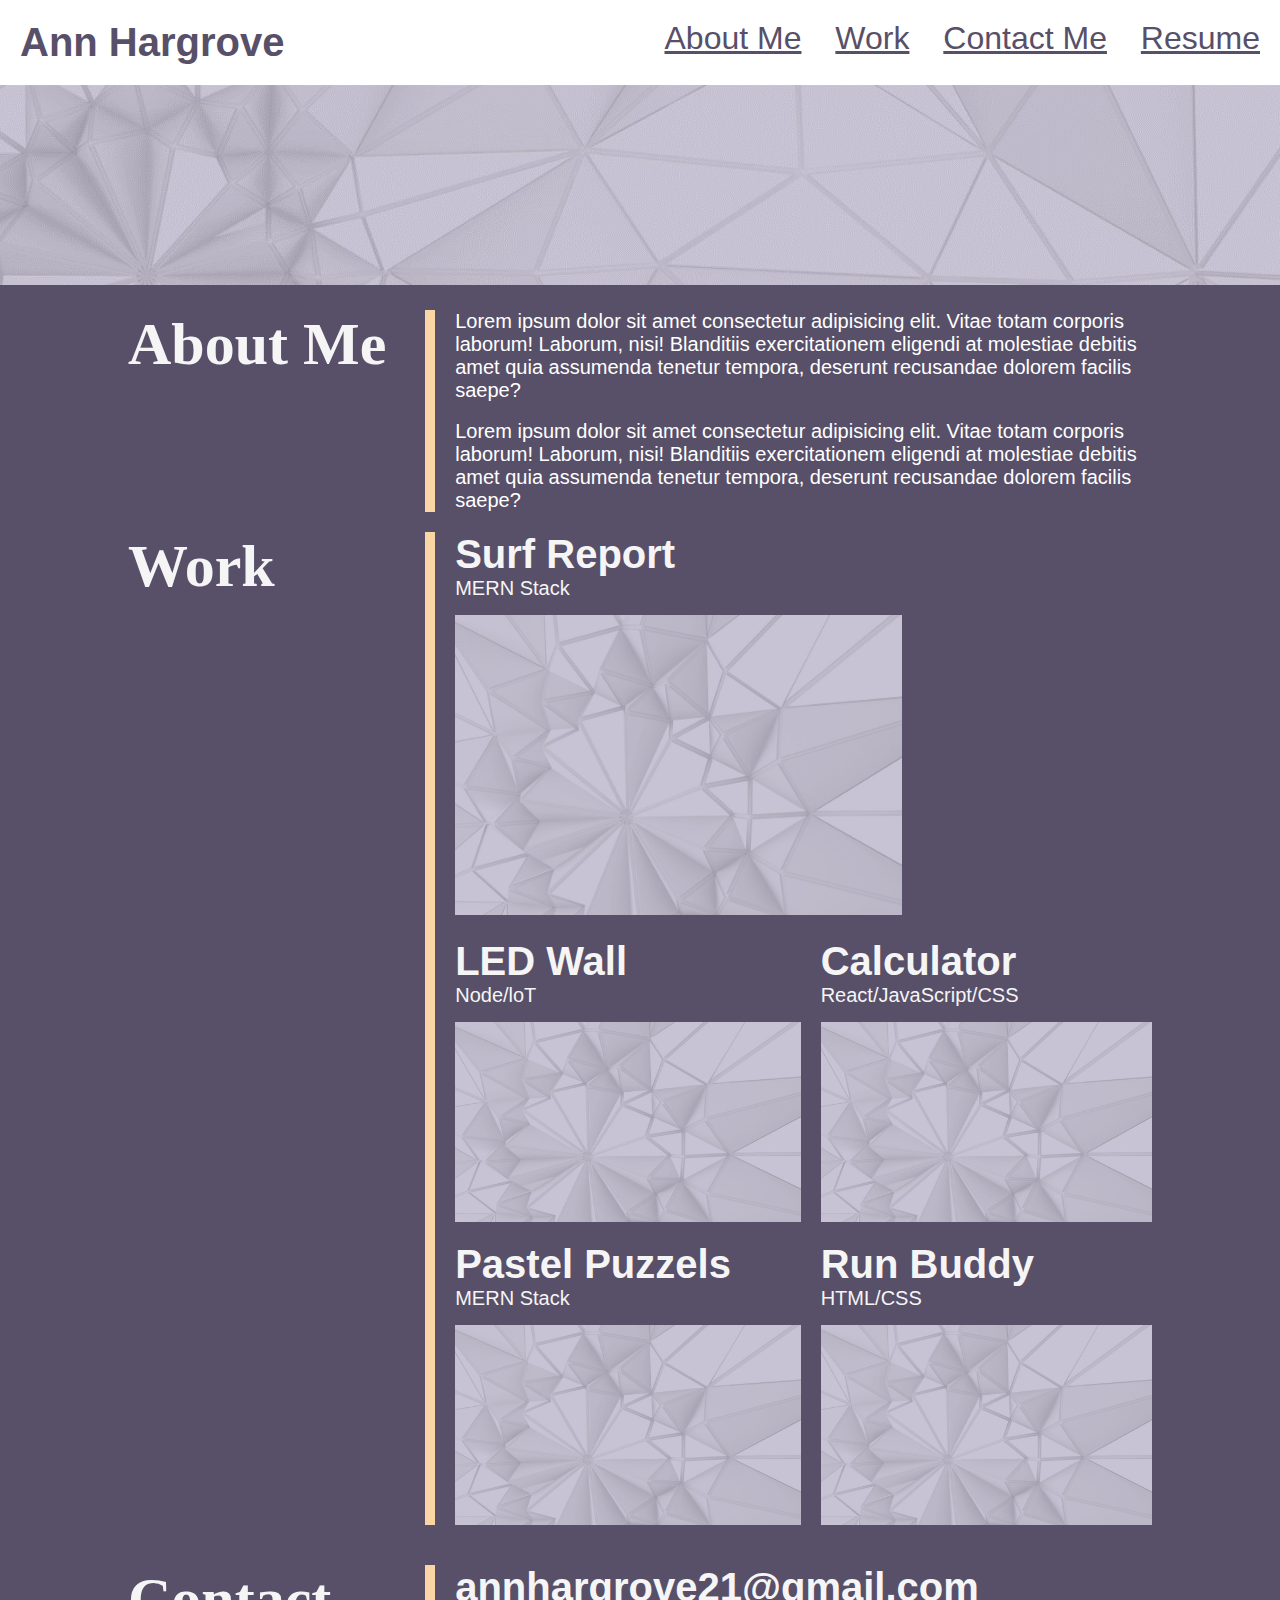
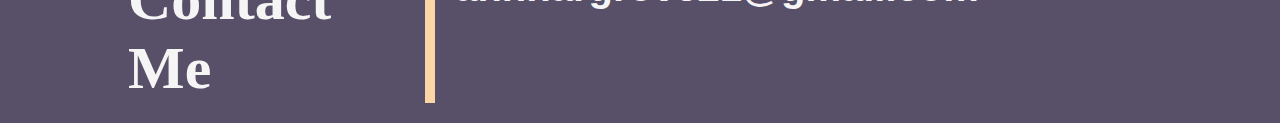
==== index.html @ cbc9ffa2 "updated padding on the boxes and added classes to the h1, h2, h3" ====
<!DOCTYPE html>
<html lang="en-us">
  <head>
    <title>Ann Hargrove Portfolio</title>
    <meta charset="UTF-8" />
    <meta name="viewport" content="width=device-width, initial-scale=1.0" />
    <link rel="stylesheet" href="assets/css/style.css" />
  </head>

  <body>
    <header class="header">
      <h1>Ann Hargrove</h1>
      <nav>
        <ul>
          <li>
            <a href="#about-me-container">About Me</a>
          </li>
          <li>
            <a href="#work-container">Work</a>
          </li>
          <li>
            <a href="#contact-me-container">Contact Me</a>
          </li>
          <li>
            <a href="resume.html">Resume</a>
          </li>
        </ul>
      </nav>
    </header>
    <div class="hero"></div>
    <main class="content">
      <div id="about-me-container">
        <div class="about-me-left left">
          <h2 class="headings">About Me</h2>
        </div>
        <div class="about-me-right">
          <p>
            Lorem ipsum dolor sit amet consectetur adipisicing elit. Vitae totam
            corporis laborum! Laborum, nisi! Blanditiis exercitationem eligendi
            at molestiae debitis amet quia assumenda tenetur tempora, deserunt
            recusandae dolorem facilis saepe?
          </p>
          <br />
          <p>
            Lorem ipsum dolor sit amet consectetur adipisicing elit. Vitae totam
            corporis laborum! Laborum, nisi! Blanditiis exercitationem eligendi
            at molestiae debitis amet quia assumenda tenetur tempora, deserunt
            recusandae dolorem facilis saepe?
          </p>
        </div>
      </div>
      <div id="work-container">
        <div class="work-left left">
          <h2 class="headings">Work</h2>
        </div>
        <div class="work-right">
          <div class="first-row">
            <div class="first-row-text">
              <h3 class="subtitles">Surf Report</h3>
              <p class="description">MERN Stack</p>
            </div>
            <a href="https://google.com/">
              <img
                src="./assets/images/surfreport.jpg"
                alt="placeholder"
                height="300px"
            /></a>
          </div>
          
          <div class="second-row">
            <div class="second-row-column1">
              <h3 class="subtitles">LED Wall</h3>
              <p class="description">Node/loT</p>
         
              <img
                src="./assets/images/surfreport.jpg"
                alt="placeholder"
                height="200px"
            /></a>
            </div>

            <div class="second-row-column2">
              <h3 class="subtitles">Calculator</h3>
              <p class="description">React/JavaScript/CSS</p>
              <img
              src="./assets/images/surfreport.jpg"
              alt="placeholder"
              height="200px"
          /></a>
            </div>
          </div>
          <div class="third-row">
            <div class="third-row-column1">
              <h3 class="subtitles">Pastel Puzzels</h3>
              <p class="description">MERN Stack</p>
              <img
              src="./assets/images/surfreport.jpg"
              alt="placeholder"
              height="200px"
          /></a>
        </div>
            <div class="third-row-column2">
            <h3 class="subtitles">Run Buddy</h3>
            <p class="description">HTML/CSS</p>
            <img
            src="./assets/images/surfreport.jpg"
            alt="placeholder"
            height="200px"
        /></a>
      </div>
      </div>
      </div>
      </div>
      <div id="contact-me-container">
        <div class="contact-me-left left">
          <h2 class="headings">Contact Me</h2>
        </div>
        <div class="contact-me-right">
          <p>
            <h2 class="subtitles">annhargrove21@gmail.com</h2>
          </p>
      </div>
  </body>
</html>
---- assets/css/style.css ----
/* Universal Selector */
* {
  box-sizing: border-box;
  padding: 0;
  margin: 0;
}
/* element Selectors */
body {
  background-color: #584f69;
}
/* class Selectors */
.header {
  padding: 20px;
  font-family: "Trebuchet MS", "Lucida Sans Unicode", "Lucida Grande",
    "Lucida Sans", Arial, sans-serif;
  background-color: white;
  color: #584f69;
}

.header h1 {
  display: inline-block;
  font-size: 40px;
  text-align: right;
}

.header nav {
  /* padding-top: 15px; */
  /* margin-right: 20px; */
  float: right;
  font-family: "Gill Sans", "Gill Sans MT", Calibri, "Trebuchet MS", sans-serif;
  font-size: 32px;
}
/* Navigation */
.header nav ul {
  list-style-type: none;
}

.header nav ul li {
  display: inline-block;
  margin-left: 25px;
  text-decoration: none;
}

a {
  color: #584f69;
}

p {
    font-family: "Trebuchet MS", "Lucida Sans Unicode", "Lucida Grande",
    "Lucida Sans", Arial, sans-serif;
  font-size: 24px;
  color: #ffffff;
}

.hero {
  height: 200px;
  width: 100%;
  margin-bottom: 25px;
  background-image: url("../images/headerimage.png");
  background-size: cover;
  background-position: center;
}
.content {
  width: 80%;
  /* marging: top right bottom left 
    margin: top-bottom left-right;
    */
  margin: 0 auto;
}
.left {
  border-right: 10px #fad6a5 solid;
  width: 30%;
  color: #584f69;
}
.headings {
  font-size: 60px;
  color: whitesmoke;
}

.subtitles {
  font-size: 40px;
  font-family: "Trebuchet MS", "Lucida Sans Unicode", "Lucida Grande",
    "Lucida Sans", Arial, sans-serif;
  color: whitesmoke;
}
.description {
  font-size: 20px;
  font-family: "Gill Sans", "Gill Sans MT", Calibri, "Trebuchet MS", sans-serif;
  color: whitesmoke;
  padding-bottom: 15px;
}
/*About Me section*/
#about-me {
  font-family: "Trebuchet MS", "Lucida Sans Unicode", "Lucida Grande",
    "Lucida Sans", Arial, sans-serif;
  font-size: 32px;
  color: #ffffff;
}
#about-me-container {
  display: flex;
  padding-bottom: 20px;
}

.about-me-right p {
  font-size: 20px;
}

.about-me-right {
  padding-left: 20px;
  width: 70%;
}
/* Work Section */
#work-container {
  display: flex;
  padding-bottom: 40px;
}
.work-right {
  display: flex;
  flex-direction: column;
  padding-left: 20px;
  width: 70%;
  color: #ffffff;
}

.second-row {
  display: flex;
}
.second-row-column1 {
  display: flex;
  flex-direction: column;
  padding-top: 20px;
  /* padding-left: 20px; */
  width: 70%;
}

.second-row-column2 {
  display: flex;
  flex-direction: column;
  padding-top: 20px;
  padding-left: 20px;
  width: 70%;
}
.third-row {
  display: flex;
}
.third-row-column1 {
  display: flex;
  flex-direction: column;
  padding-top: 20px;
  /* padding-left: 20px; */
  width: 70%;
}
.third-row-column2 {
  display: flex;
  flex-direction: column;
  padding-top: 20px;
  padding-left: 20px;
  width: 70%;
}

/* contact Me*/
#contact-me {
  font-family: "Trebuchet MS", "Lucida Sans Unicode", "Lucida Grande",
    "Lucida Sans", Arial, sans-serif;
  font-size: 32px;
  color: #ffffff;
}
#contact-me-container {
  display: flex;
  padding-bottom: 20px;
}
.contact-me-right {
  font-size: 20px;
  padding-left: 20px;
  width: 70%;
  /* margin-left: 10px; */
}

/* Tablets - header changes color */
@media screen and (max-width: 992px) {
  nav {
    background: #772014;
    /* flex-direction: column; */
  }
}

/* Large smartphones - navbar changes color */
@media screen and (max-width: 768px) {
  header {
    height: 115px;
  }
  
}

/* Small smartphones - image placeholders change color */
@media screen and (max-width: 576px) {
  header {
    height: 115px;
  }
}
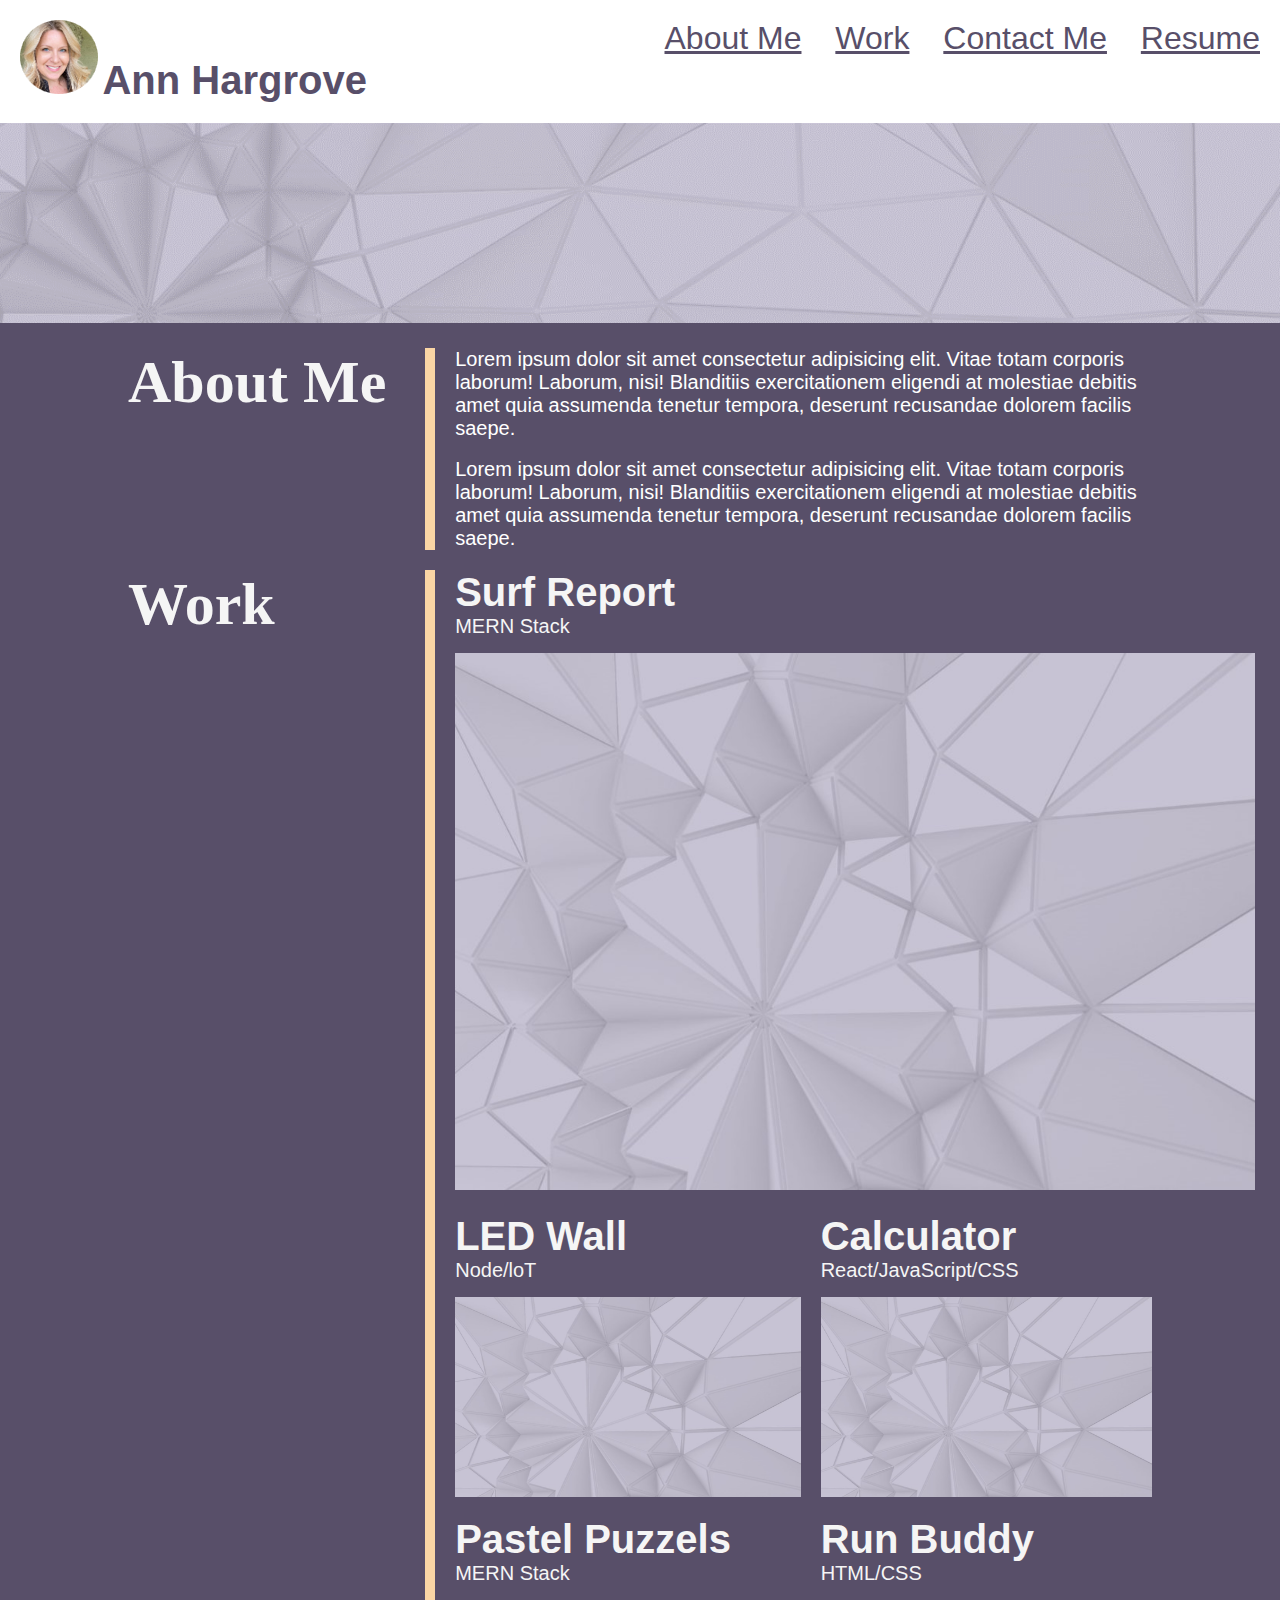
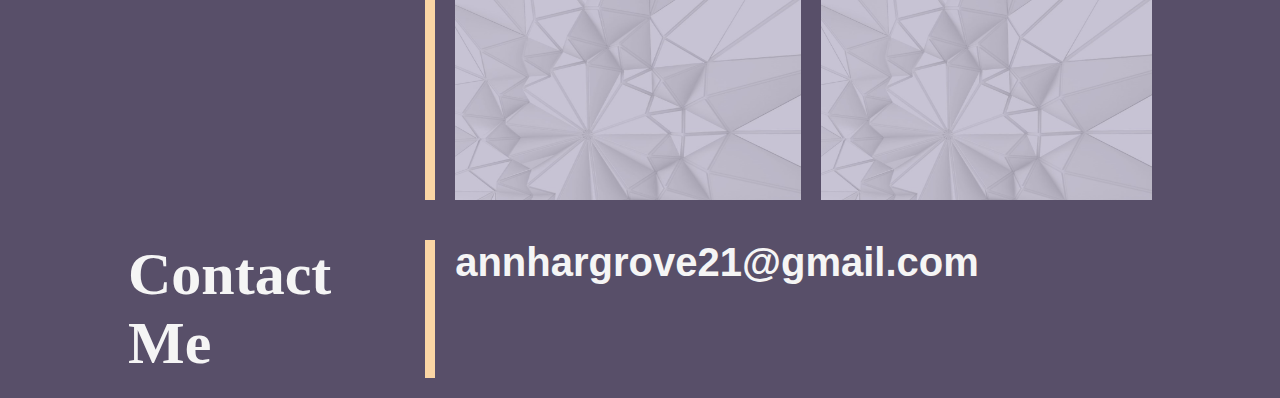
==== commit fbb89b76: "added developer image" ====
--- a/index.html
+++ b/index.html
@@ -9,6 +9,7 @@
 
   <body>
     <header class="header">
+      <img src="assets/images/annsmall.png" alt="Ann Portfolio">
       <h1>Ann Hargrove</h1>
       <nav>
         <ul>
@@ -38,14 +39,14 @@
             Lorem ipsum dolor sit amet consectetur adipisicing elit. Vitae totam
             corporis laborum! Laborum, nisi! Blanditiis exercitationem eligendi
             at molestiae debitis amet quia assumenda tenetur tempora, deserunt
-            recusandae dolorem facilis saepe?
+            recusandae dolorem facilis saepe.
           </p>
           <br />
           <p>
             Lorem ipsum dolor sit amet consectetur adipisicing elit. Vitae totam
             corporis laborum! Laborum, nisi! Blanditiis exercitationem eligendi
             at molestiae debitis amet quia assumenda tenetur tempora, deserunt
-            recusandae dolorem facilis saepe?
+            recusandae dolorem facilis saepe.
           </p>
         </div>
       </div>
@@ -63,7 +64,7 @@
               <img
                 src="./assets/images/surfreport.jpg"
                 alt="placeholder"
-                height="300px"
+                width="800px"
             /></a>
           </div>
           
--- a/assets/css/style.css
+++ b/assets/css/style.css
@@ -62,9 +62,6 @@
 }
 .content {
   width: 80%;
-  /* marging: top right bottom left 
-    margin: top-bottom left-right;
-    */
   margin: 0 auto;
 }
 .left {
@@ -73,7 +70,7 @@
   color: #584f69;
 }
 .headings {
-  font-size: 60px;
+    font-size: 60px;
   color: whitesmoke;
 }
 
@@ -93,7 +90,7 @@
 #about-me {
   font-family: "Trebuchet MS", "Lucida Sans Unicode", "Lucida Grande",
     "Lucida Sans", Arial, sans-serif;
-  font-size: 32px;
+  /* font-size: 32px; */
   color: #ffffff;
 }
 #about-me-container {
@@ -179,8 +176,8 @@
 /* Tablets - header changes color */
 @media screen and (max-width: 992px) {
   nav {
-    background: #772014;
-    /* flex-direction: column; */
+    /* background: #772014; */
+    /* flex-direction:wrap; */
   }
 }
 
@@ -196,5 +193,5 @@
 @media screen and (max-width: 576px) {
   header {
     height: 115px;
+      }
   }
-}
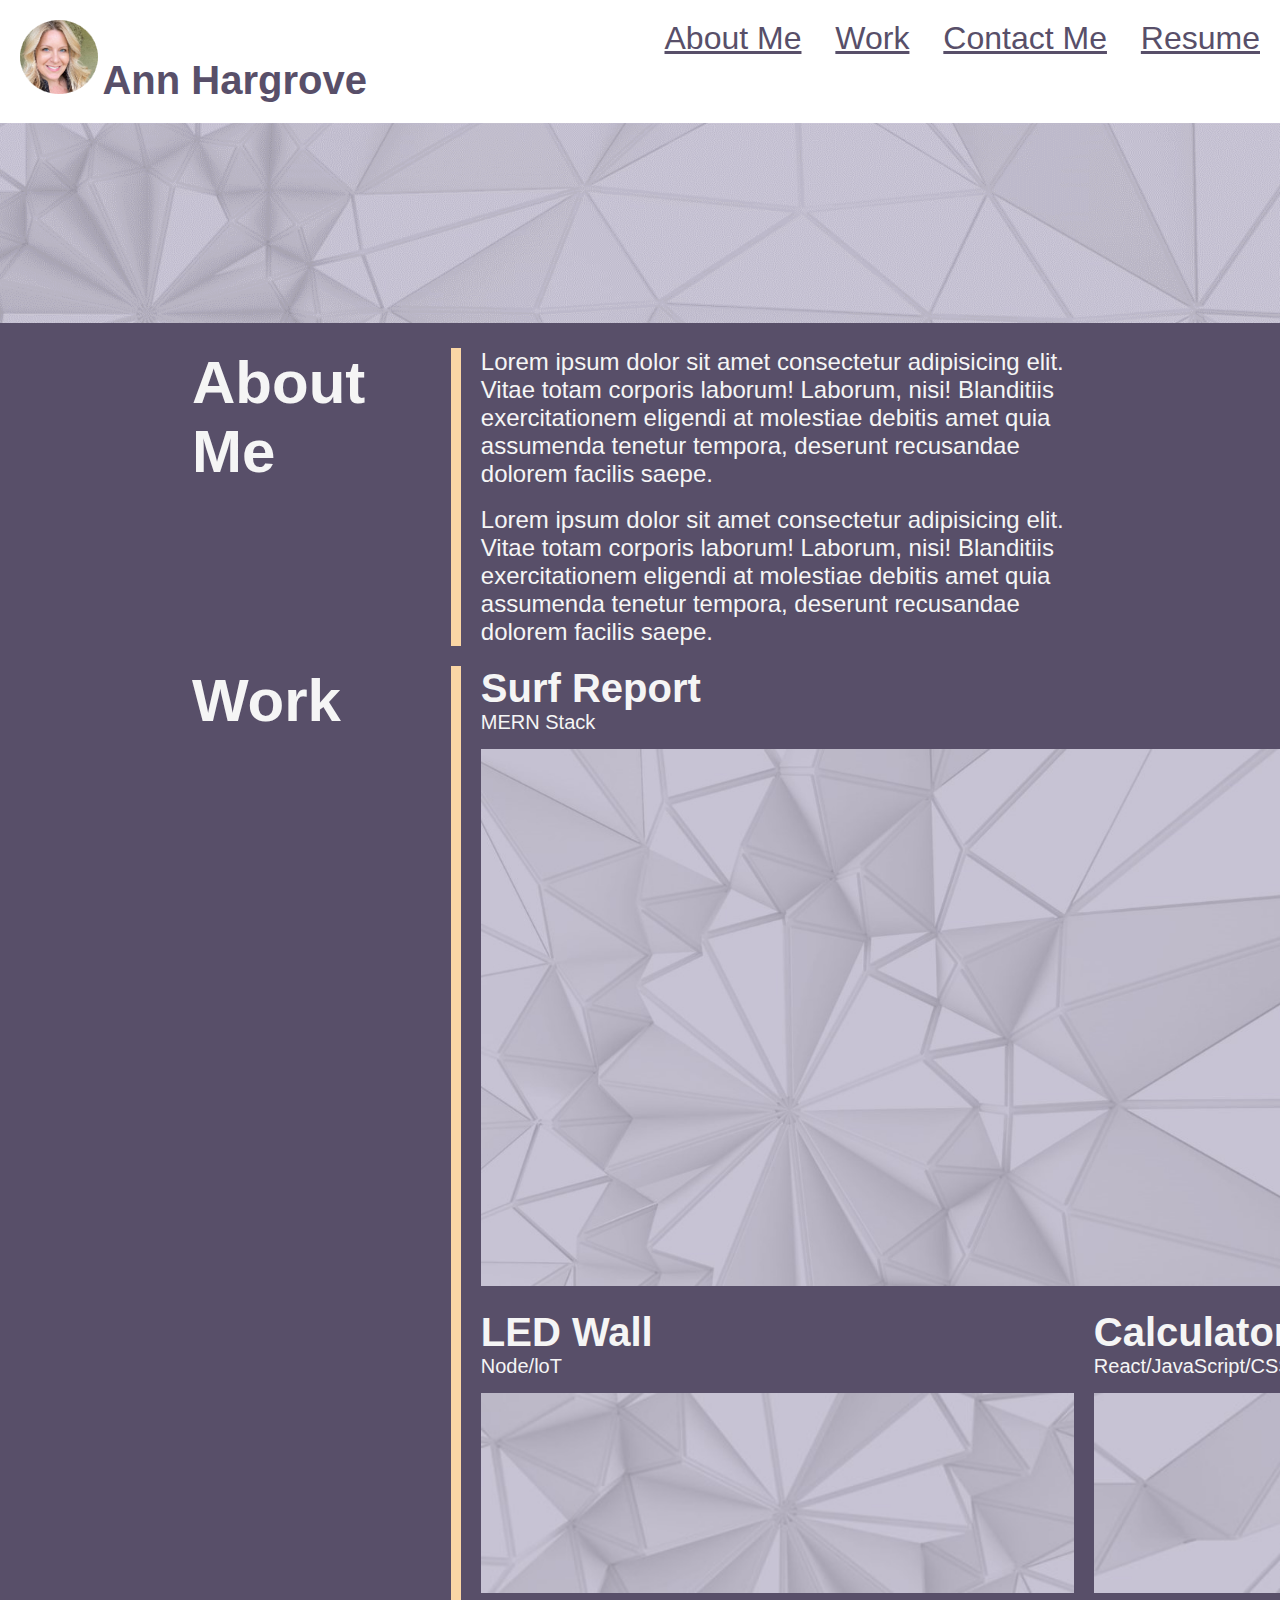
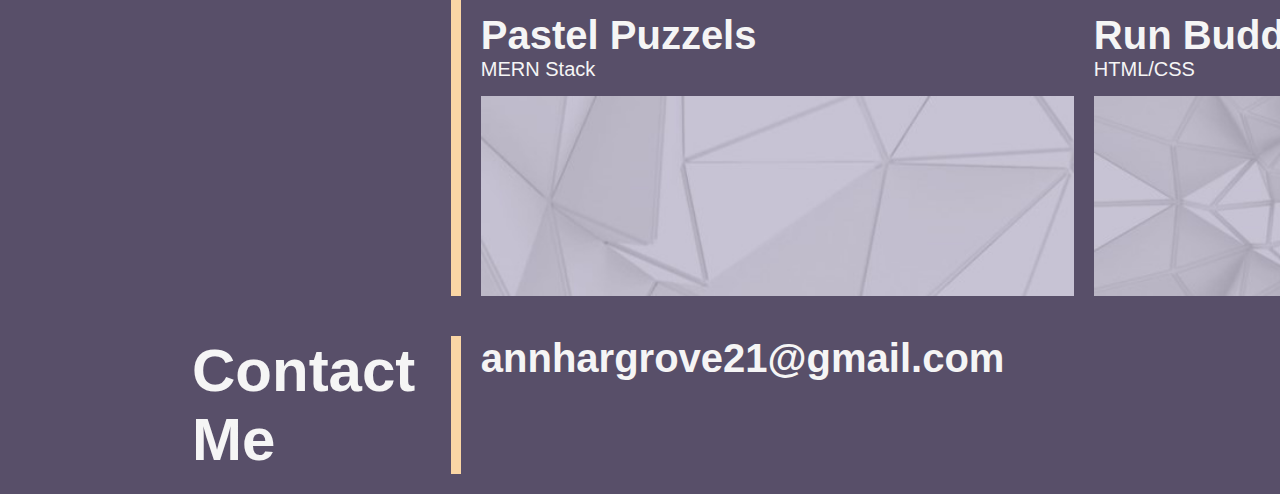
==== commit d6120b40: "updated css to clean it up" ====
--- a/index.html
+++ b/index.html
@@ -2,9 +2,9 @@
 <html lang="en-us">
   <head>
     <title>Ann Hargrove Portfolio</title>
-    <meta charset="UTF-8" />
-    <meta name="viewport" content="width=device-width, initial-scale=1.0" />
-    <link rel="stylesheet" href="assets/css/style.css" />
+    <meta charset="UTF-8">
+    <meta name="viewport" content="width=device-width, initial-scale=1.0">
+    <link rel="stylesheet" href="assets/css/style.css">
   </head>
 
   <body>
@@ -13,18 +13,10 @@
       <h1>Ann Hargrove</h1>
       <nav>
         <ul>
-          <li>
-            <a href="#about-me-container">About Me</a>
-          </li>
-          <li>
-            <a href="#work-container">Work</a>
-          </li>
-          <li>
-            <a href="#contact-me-container">Contact Me</a>
-          </li>
-          <li>
-            <a href="resume.html">Resume</a>
-          </li>
+          <li><a href="#about-me-container">About Me</a></li>
+          <li><a href="#work-container">Work</a></li>
+          <li><a href="#contact-me-container">Contact Me</a></li>
+          <li><a href="resume.html">Resume</a></li>
         </ul>
       </nav>
     </header>
@@ -41,7 +33,7 @@
             at molestiae debitis amet quia assumenda tenetur tempora, deserunt
             recusandae dolorem facilis saepe.
           </p>
-          <br />
+          <br>
           <p>
             Lorem ipsum dolor sit amet consectetur adipisicing elit. Vitae totam
             corporis laborum! Laborum, nisi! Blanditiis exercitationem eligendi
@@ -64,30 +56,29 @@
               <img
                 src="./assets/images/surfreport.jpg"
                 alt="placeholder"
-                width="800px"
-            /></a>
+                width="800"
+              />
+            </a>
           </div>
           
           <div class="second-row">
             <div class="second-row-column1">
               <h3 class="subtitles">LED Wall</h3>
               <p class="description">Node/loT</p>
-         
               <img
-                src="./assets/images/surfreport.jpg"
+                src="assets/images/ledwall.jpg"
                 alt="placeholder"
-                height="200px"
-            /></a>
+                height="200"
+              />
             </div>
-
             <div class="second-row-column2">
               <h3 class="subtitles">Calculator</h3>
               <p class="description">React/JavaScript/CSS</p>
               <img
-              src="./assets/images/surfreport.jpg"
-              alt="placeholder"
-              height="200px"
-          /></a>
+                src="assets/images/calculator.jpg"
+                alt="placeholder"
+               height="200"
+             />
             </div>
           </div>
           <div class="third-row">
@@ -95,31 +86,31 @@
               <h3 class="subtitles">Pastel Puzzels</h3>
               <p class="description">MERN Stack</p>
               <img
-              src="./assets/images/surfreport.jpg"
-              alt="placeholder"
-              height="200px"
-          /></a>
-        </div>
+                src="assets/images/pastelpuzzels.jpg"
+                alt="placeholder"
+                height="200"
+              />
+            </div>
             <div class="third-row-column2">
             <h3 class="subtitles">Run Buddy</h3>
             <p class="description">HTML/CSS</p>
             <img
-            src="./assets/images/surfreport.jpg"
-            alt="placeholder"
-            height="200px"
-        /></a>
-      </div>
-      </div>
-      </div>
+              src="assets/images/runbuddy.jpg"
+              alt="placeholder"
+              height="200"
+            />
+          </div>
+          </div>
+        </div>
       </div>
       <div id="contact-me-container">
         <div class="contact-me-left left">
           <h2 class="headings">Contact Me</h2>
         </div>
         <div class="contact-me-right">
-          <p>
-            <h2 class="subtitles">annhargrove21@gmail.com</h2>
-          </p>
+          <h3 class="subtitles">annhargrove21@gmail.com</h3>
+        </div>
       </div>
+    </main>
   </body>
 </html>
--- a/assets/css/style.css
+++ b/assets/css/style.css
@@ -4,15 +4,17 @@
   padding: 0;
   margin: 0;
 }
+
 /* element Selectors */
 body {
   background-color: #584f69;
+  font-family: "Trebuchet MS", "Lucida Sans Unicode", "Lucida Grande",
+    "Lucida Sans", Arial, sans-serif;
 }
+
 /* class Selectors */
 .header {
   padding: 20px;
-  font-family: "Trebuchet MS", "Lucida Sans Unicode", "Lucida Grande",
-    "Lucida Sans", Arial, sans-serif;
   background-color: white;
   color: #584f69;
 }
@@ -23,14 +25,13 @@
   text-align: right;
 }
 
+/* Navigation */
 .header nav {
-  /* padding-top: 15px; */
-  /* margin-right: 20px; */
   float: right;
   font-family: "Gill Sans", "Gill Sans MT", Calibri, "Trebuchet MS", sans-serif;
   font-size: 32px;
 }
-/* Navigation */
+
 .header nav ul {
   list-style-type: none;
 }
@@ -38,6 +39,7 @@
 .header nav ul li {
   display: inline-block;
   margin-left: 25px;
+  padding-right: 20;
   text-decoration: none;
 }
 
@@ -46,10 +48,8 @@
 }
 
 p {
-    font-family: "Trebuchet MS", "Lucida Sans Unicode", "Lucida Grande",
-    "Lucida Sans", Arial, sans-serif;
   font-size: 24px;
-  color: #ffffff;
+  color: whitesmoke;
 }
 
 .hero {
@@ -61,116 +61,90 @@
   background-position: center;
 }
 .content {
-  width: 80%;
+  width: 70%;
   margin: 0 auto;
 }
+
 .left {
   border-right: 10px #fad6a5 solid;
   width: 30%;
   color: #584f69;
 }
+
 .headings {
-    font-size: 60px;
+  font-size: 60px;
   color: whitesmoke;
 }
 
 .subtitles {
   font-size: 40px;
-  font-family: "Trebuchet MS", "Lucida Sans Unicode", "Lucida Grande",
-    "Lucida Sans", Arial, sans-serif;
   color: whitesmoke;
 }
+
 .description {
   font-size: 20px;
-  font-family: "Gill Sans", "Gill Sans MT", Calibri, "Trebuchet MS", sans-serif;
   color: whitesmoke;
   padding-bottom: 15px;
 }
+
 /*About Me section*/
-#about-me {
-  font-family: "Trebuchet MS", "Lucida Sans Unicode", "Lucida Grande",
-    "Lucida Sans", Arial, sans-serif;
-  /* font-size: 32px; */
-  color: #ffffff;
-}
 #about-me-container {
   display: flex;
   padding-bottom: 20px;
-}
-
-.about-me-right p {
-  font-size: 20px;
 }
 
 .about-me-right {
   padding-left: 20px;
   width: 70%;
 }
+
+.about-me-right p {
+  font-size: 24px;
+}
+
 /* Work Section */
 #work-container {
   display: flex;
   padding-bottom: 40px;
 }
+
 .work-right {
   display: flex;
   flex-direction: column;
   padding-left: 20px;
   width: 70%;
-  color: #ffffff;
+  color: whitesmoke;
 }
 
-.second-row {
-  display: flex;
-}
-.second-row-column1 {
-  display: flex;
-  flex-direction: column;
-  padding-top: 20px;
-  /* padding-left: 20px; */
-  width: 70%;
-}
-
-.second-row-column2 {
-  display: flex;
-  flex-direction: column;
-  padding-top: 20px;
-  padding-left: 20px;
-  width: 70%;
-}
+.second-row,
 .third-row {
   display: flex;
 }
-.third-row-column1 {
-  display: flex;
-  flex-direction: column;
-  padding-top: 20px;
-  /* padding-left: 20px; */
-  width: 70%;
-}
+
+.second-row-column1,
+.second-row-column2,
+.third-row-column1,
 .third-row-column2 {
   display: flex;
   flex-direction: column;
   padding-top: 20px;
+}
+
+.second-row-column2,
+.third-row-column2 {
   padding-left: 20px;
-  width: 70%;
 }
 
 /* contact Me*/
-#contact-me {
-  font-family: "Trebuchet MS", "Lucida Sans Unicode", "Lucida Grande",
-    "Lucida Sans", Arial, sans-serif;
-  font-size: 32px;
-  color: #ffffff;
-}
 #contact-me-container {
   display: flex;
   padding-bottom: 20px;
 }
+
 .contact-me-right {
   font-size: 20px;
   padding-left: 20px;
   width: 70%;
-  /* margin-left: 10px; */
 }
 
 /* Tablets - header changes color */
@@ -184,14 +158,13 @@
 /* Large smartphones - navbar changes color */
 @media screen and (max-width: 768px) {
   header {
-    height: 115px;
+    height: auto;
   }
-  
 }
 
 /* Small smartphones - image placeholders change color */
 @media screen and (max-width: 576px) {
-  header {
-    height: 115px;
-      }
-  }
+  .header {
+    height: auto;
+    text-align: center;
+  }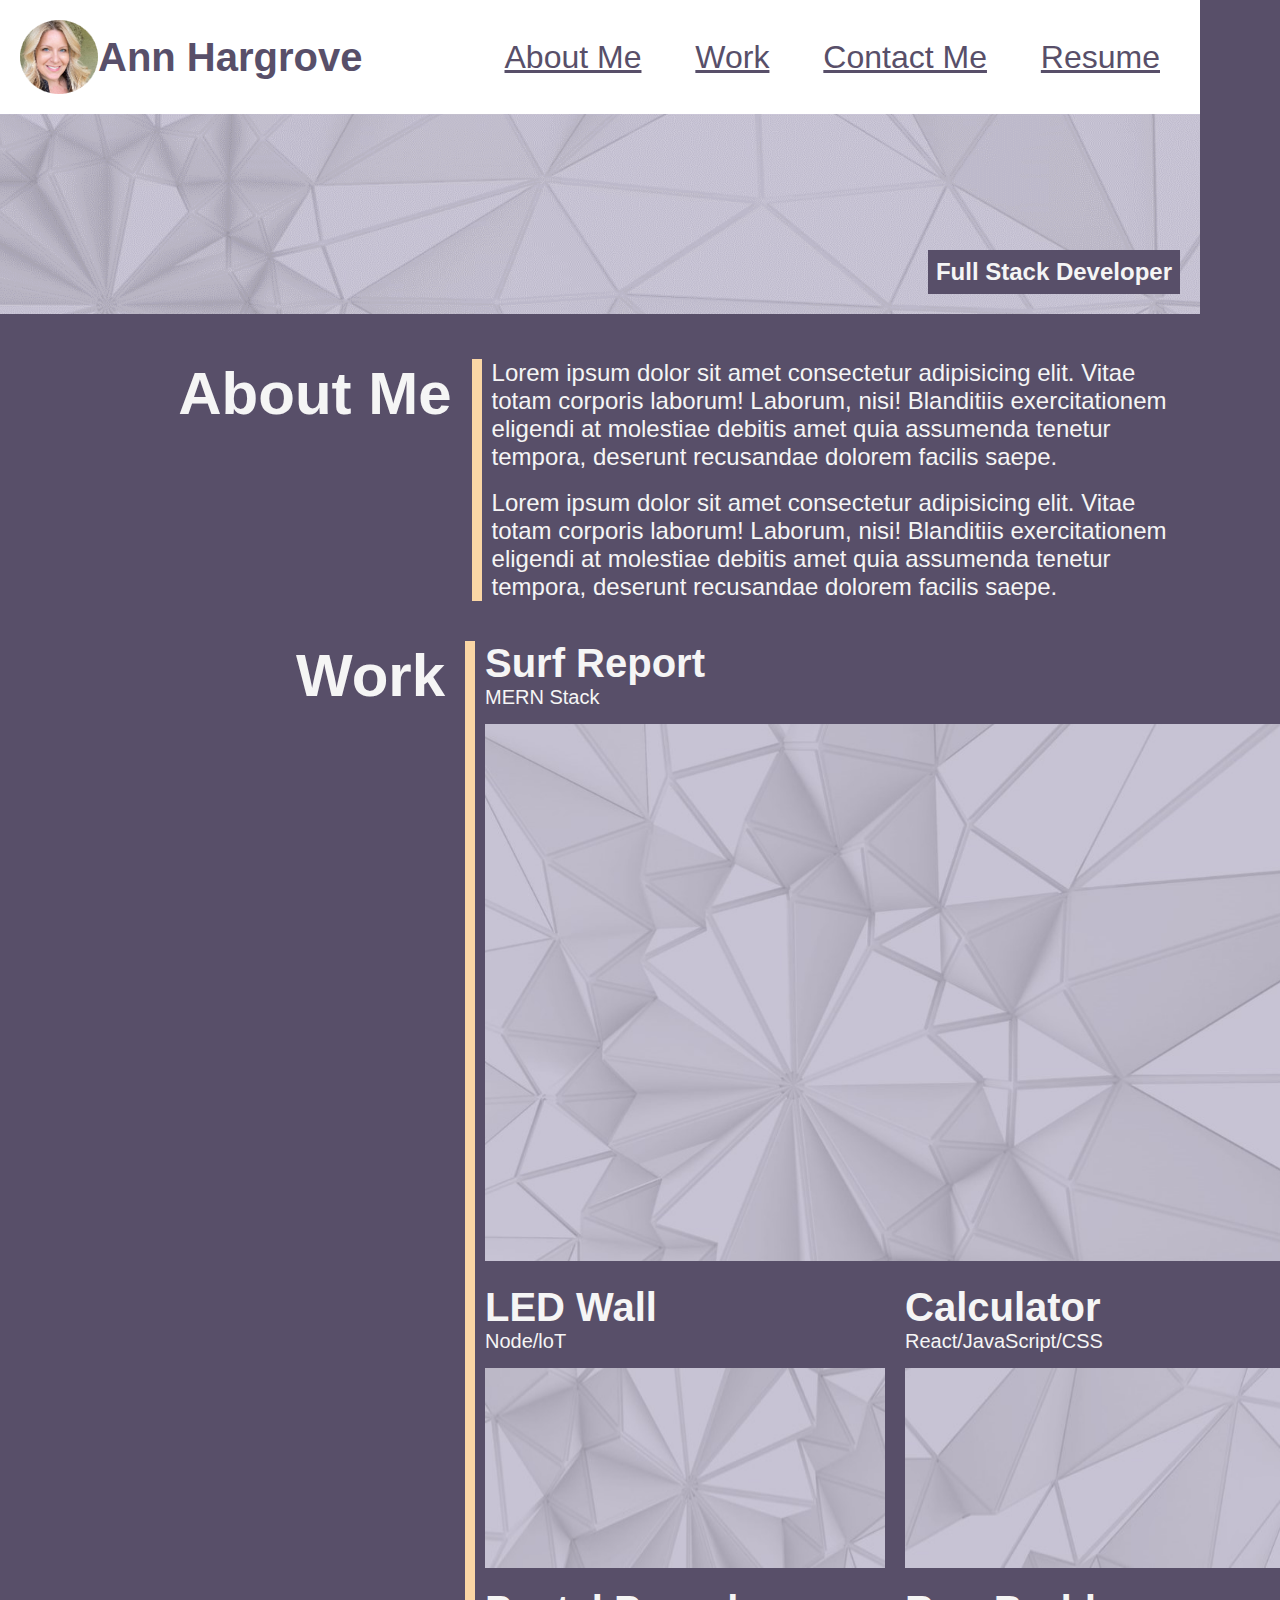
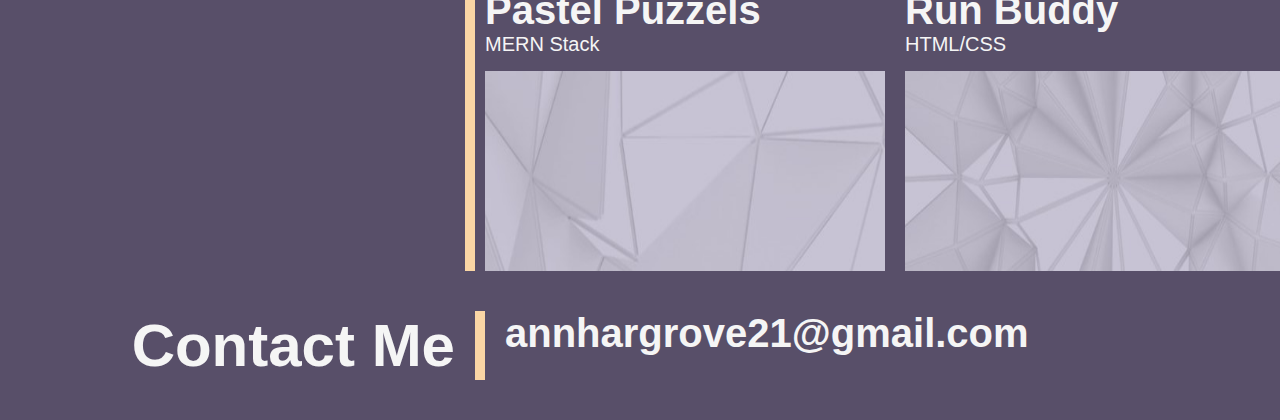
==== commit e453bcaf: "added right and left columns for the body" ====
--- a/index.html
+++ b/index.html
@@ -2,115 +2,121 @@
 <html lang="en-us">
   <head>
     <title>Ann Hargrove Portfolio</title>
-    <meta charset="UTF-8">
-    <meta name="viewport" content="width=device-width, initial-scale=1.0">
-    <link rel="stylesheet" href="assets/css/style.css">
+    <meta charset="UTF-8" />
+    <meta name="viewport" content="width=device-width, initial-scale=1.0" />
+    <link rel="stylesheet" href="assets/css/style.css" />
   </head>
 
   <body>
-    <header class="header">
-      <img src="assets/images/annsmall.png" alt="Ann Portfolio">
-      <h1>Ann Hargrove</h1>
-      <nav>
-        <ul>
-          <li><a href="#about-me-container">About Me</a></li>
-          <li><a href="#work-container">Work</a></li>
-          <li><a href="#contact-me-container">Contact Me</a></li>
-          <li><a href="resume.html">Resume</a></li>
-        </ul>
-      </nav>
-    </header>
-    <div class="hero"></div>
-    <main class="content">
-      <div id="about-me-container">
-        <div class="about-me-left left">
-          <h2 class="headings">About Me</h2>
+    <div class="page-wrapper">
+      <header class="header">
+        <div>
+          <img src="assets/images/annsmall.png" alt="Ann Portfolio" />
+          <h1>Ann Hargrove</h1>
         </div>
-        <div class="about-me-right">
-          <p>
-            Lorem ipsum dolor sit amet consectetur adipisicing elit. Vitae totam
-            corporis laborum! Laborum, nisi! Blanditiis exercitationem eligendi
-            at molestiae debitis amet quia assumenda tenetur tempora, deserunt
-            recusandae dolorem facilis saepe.
-          </p>
-          <br>
-          <p>
-            Lorem ipsum dolor sit amet consectetur adipisicing elit. Vitae totam
-            corporis laborum! Laborum, nisi! Blanditiis exercitationem eligendi
-            at molestiae debitis amet quia assumenda tenetur tempora, deserunt
-            recusandae dolorem facilis saepe.
-          </p>
+        <nav>
+          <ul>
+            <li><a href="#about-me-container">About Me</a></li>
+            <li><a href="#work-container">Work</a></li>
+            <li><a href="#contact-me-container">Contact Me</a></li>
+            <li><a href="resume.html">Resume</a></li>
+          </ul>
+        </nav>
+      </header>
+      <div class="hero">
+        <h2>Full Stack Developer</h2>
+      </div>
+      <main class="content">
+        <div id="about-me-container" class="row">
+          <div class="about-me-left left">
+            <h2 class="headings">About Me</h2>
+          </div>
+          <div class="about-me-right right">
+            <p>
+              Lorem ipsum dolor sit amet consectetur adipisicing elit. Vitae
+              totam corporis laborum! Laborum, nisi! Blanditiis exercitationem
+              eligendi at molestiae debitis amet quia assumenda tenetur tempora,
+              deserunt recusandae dolorem facilis saepe.
+            </p>
+            <br />
+            <p>
+              Lorem ipsum dolor sit amet consectetur adipisicing elit. Vitae
+              totam corporis laborum! Laborum, nisi! Blanditiis exercitationem
+              eligendi at molestiae debitis amet quia assumenda tenetur tempora,
+              deserunt recusandae dolorem facilis saepe.
+            </p>
+          </div>
         </div>
-      </div>
-      <div id="work-container">
-        <div class="work-left left">
-          <h2 class="headings">Work</h2>
-        </div>
-        <div class="work-right">
-          <div class="first-row">
-            <div class="first-row-text">
-              <h3 class="subtitles">Surf Report</h3>
-              <p class="description">MERN Stack</p>
+        <div id="work-container" class="row">
+          <div class="work-left left">
+            <h2 class="headings">Work</h2>
+          </div>
+          <div class="work-right right">
+            <div class="first-row">
+              <div class="first-row-text">
+                <h3 class="subtitles">Surf Report</h3>
+                <p class="description">MERN Stack</p>
+              </div>
+              <a href="https://google.com/">
+                <img
+                  src="./assets/images/surfreport.jpg"
+                  alt="placeholder"
+                  width="800"
+                />
+              </a>
             </div>
-            <a href="https://google.com/">
-              <img
-                src="./assets/images/surfreport.jpg"
-                alt="placeholder"
-                width="800"
-              />
-            </a>
-          </div>
-          
-          <div class="second-row">
-            <div class="second-row-column1">
-              <h3 class="subtitles">LED Wall</h3>
-              <p class="description">Node/loT</p>
-              <img
-                src="assets/images/ledwall.jpg"
-                alt="placeholder"
-                height="200"
-              />
+
+            <div class="second-row">
+              <div class="second-row-column1">
+                <h3 class="subtitles">LED Wall</h3>
+                <p class="description">Node/loT</p>
+                <img
+                  src="assets/images/ledwall.jpg"
+                  alt="placeholder"
+                  height="200"
+                />
+              </div>
+              <div class="second-row-column2">
+                <h3 class="subtitles">Calculator</h3>
+                <p class="description">React/JavaScript/CSS</p>
+                <img
+                  src="assets/images/calculator.jpg"
+                  alt="placeholder"
+                  height="200"
+                />
+              </div>
             </div>
-            <div class="second-row-column2">
-              <h3 class="subtitles">Calculator</h3>
-              <p class="description">React/JavaScript/CSS</p>
-              <img
-                src="assets/images/calculator.jpg"
-                alt="placeholder"
-               height="200"
-             />
+            <div class="third-row">
+              <div class="third-row-column1">
+                <h3 class="subtitles">Pastel Puzzels</h3>
+                <p class="description">MERN Stack</p>
+                <img
+                  src="assets/images/pastelpuzzels.jpg"
+                  alt="placeholder"
+                  height="200"
+                />
+              </div>
+              <div class="third-row-column2">
+                <h3 class="subtitles">Run Buddy</h3>
+                <p class="description">HTML/CSS</p>
+                <img
+                  src="assets/images/runbuddy.jpg"
+                  alt="placeholder"
+                  height="200"
+                />
+              </div>
             </div>
           </div>
-          <div class="third-row">
-            <div class="third-row-column1">
-              <h3 class="subtitles">Pastel Puzzels</h3>
-              <p class="description">MERN Stack</p>
-              <img
-                src="assets/images/pastelpuzzels.jpg"
-                alt="placeholder"
-                height="200"
-              />
-            </div>
-            <div class="third-row-column2">
-            <h3 class="subtitles">Run Buddy</h3>
-            <p class="description">HTML/CSS</p>
-            <img
-              src="assets/images/runbuddy.jpg"
-              alt="placeholder"
-              height="200"
-            />
+        </div>
+        <div id="contact-me-container">
+          <div class="contact-me-left left">
+            <h2 class="headings">Contact Me</h2>
           </div>
+          <div class="contact-me-right">
+            <h3 class="subtitles">annhargrove21@gmail.com</h3>
           </div>
         </div>
-      </div>
-      <div id="contact-me-container">
-        <div class="contact-me-left left">
-          <h2 class="headings">Contact Me</h2>
-        </div>
-        <div class="contact-me-right">
-          <h3 class="subtitles">annhargrove21@gmail.com</h3>
-        </div>
-      </div>
-    </main>
+      </main>
+    </div>
   </body>
 </html>
--- a/assets/css/style.css
+++ b/assets/css/style.css
@@ -12,11 +12,27 @@
     "Lucida Sans", Arial, sans-serif;
 }
 
+.page-wrapper {
+  max-width: 1200px;
+  display: flex;
+  flex-direction: column;
+  align-items: center;
+}
 /* class Selectors */
 .header {
   padding: 20px;
   background-color: white;
   color: #584f69;
+  display: flex;
+  flex-wrap: wrap;
+  width: 100%;
+  justify-content: space-between;
+  align-items: center;
+}
+
+.header div {
+  display: flex;
+  align-items: center;
 }
 
 .header h1 {
@@ -27,7 +43,6 @@
 
 /* Navigation */
 .header nav {
-  float: right;
   font-family: "Gill Sans", "Gill Sans MT", Calibri, "Trebuchet MS", sans-serif;
   font-size: 32px;
 }
@@ -39,7 +54,7 @@
 .header nav ul li {
   display: inline-block;
   margin-left: 25px;
-  padding-right: 20;
+  padding-right: 20px;
   text-decoration: none;
 }
 
@@ -59,20 +74,44 @@
   background-image: url("../images/headerimage.png");
   background-size: cover;
   background-position: center;
-}
+  position: relative;
+}
+
+.hero h2 {
+  position: absolute;
+  right: 20px;
+  bottom: 20px;
+  background-color: #584f69;
+  padding: 8px;
+  color: whitesmoke;
+}
+
 .content {
-  width: 70%;
-  margin: 0 auto;
+  width: 100%;
+  padding: 20px 0;
+  padding-left: 100px;
+}
+
+.row {
+  display: flex;
+  justify-content: flex-start;
+  gap: 10px;
+  margin-bottom: 40px;
 }
 
 .left {
   border-right: 10px #fad6a5 solid;
-  width: 30%;
-  color: #584f69;
-}
-
+  width: 35%;
+}
+
+.right {
+  width: 65%;
+}
 .headings {
   font-size: 60px;
+  text-align: right;
+  padding-right: 20px;
+  padding-left: 20px;
   color: whitesmoke;
 }
 
@@ -88,31 +127,30 @@
 }
 
 /*About Me section*/
-#about-me-container {
+/* #about-me-container {
   display: flex;
   padding-bottom: 20px;
-}
-
+} */
+
+.about-me-left,
+.work-left,
+.contact-me-left {
+  /* padding-left: 20px; */
+}
 .about-me-right {
-  padding-left: 20px;
+  /* padding-left: 20px;
   width: 70%;
-}
-
-.about-me-right p {
-  font-size: 24px;
+  font-size: 24px; */
 }
 
 /* Work Section */
 #work-container {
-  display: flex;
-  padding-bottom: 40px;
+  
 }
 
 .work-right {
   display: flex;
   flex-direction: column;
-  padding-left: 20px;
-  width: 70%;
   color: whitesmoke;
 }
 
@@ -127,6 +165,7 @@
 .third-row-column2 {
   display: flex;
   flex-direction: column;
+  width: 400px;
   padding-top: 20px;
 }
 
@@ -144,7 +183,7 @@
 .contact-me-right {
   font-size: 20px;
   padding-left: 20px;
-  width: 70%;
+  /* width: 400px; */
 }
 
 /* Tablets - header changes color */
@@ -167,4 +206,5 @@
   .header {
     height: auto;
     text-align: center;
-  }+  }
+}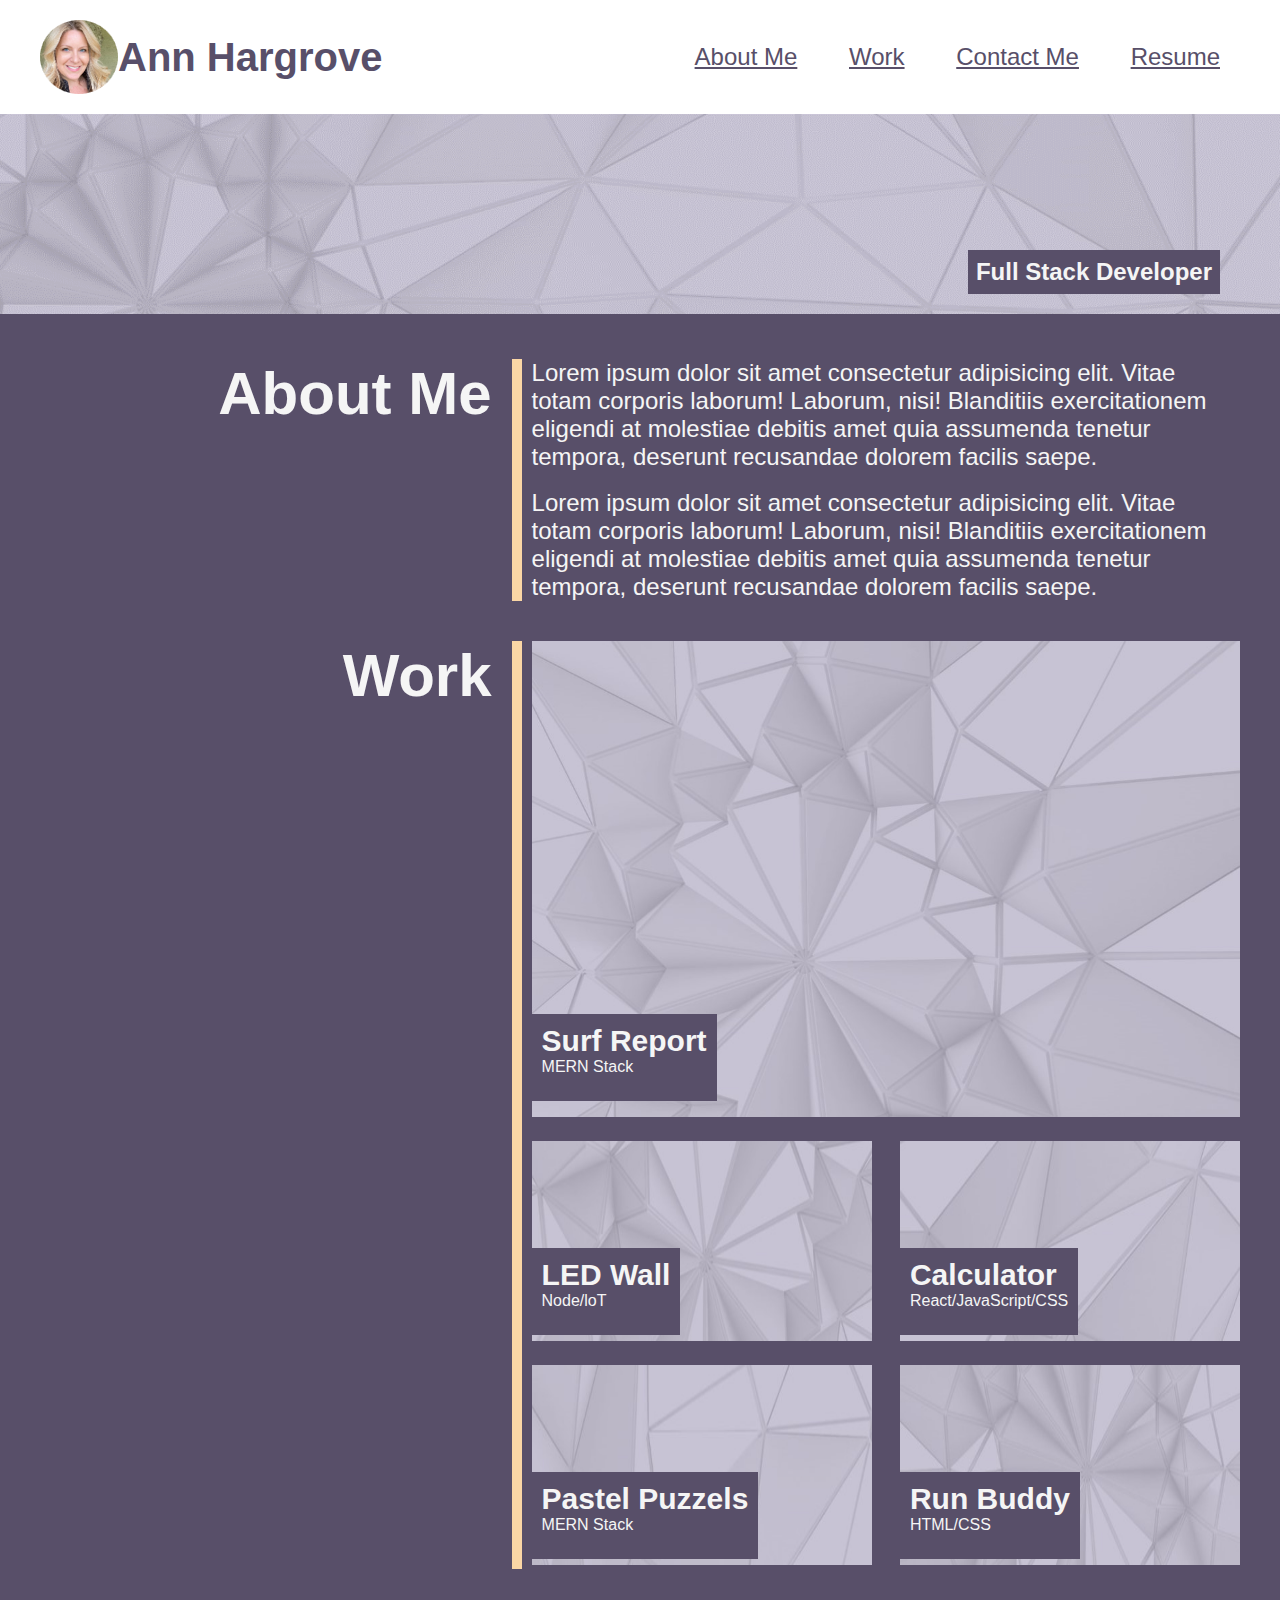
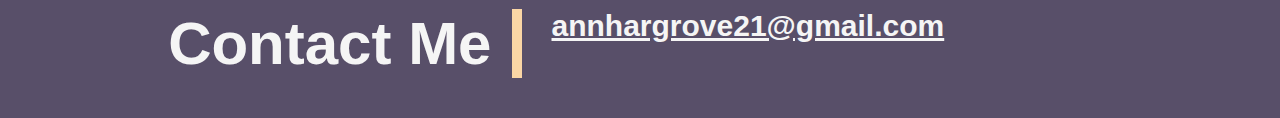
==== commit 47b83cf7: "fixed the work session to align better" ====
--- a/index.html
+++ b/index.html
@@ -4,16 +4,20 @@
     <title>Ann Hargrove Portfolio</title>
     <meta charset="UTF-8" />
     <meta name="viewport" content="width=device-width, initial-scale=1.0" />
+    <link rel="stylesheet" href="https://cdnjs.cloudflare.com/ajax/libs/font-awesome/6.6.0/css/all.min.css" integrity="sha512-Kc323vGBEqzTmouAECnVceyQqyqdsSiqLQISBL29aUW4U/M7pSPA/gEUZQqv1cwx4OnYxTxve5UMg5GT6L4JJg==" crossorigin="anonymous" referrerpolicy="no-referrer" />
     <link rel="stylesheet" href="assets/css/style.css" />
   </head>
 
   <body>
-    <div class="page-wrapper">
-      <header class="header">
+    <header class="header">
+      <div class="wrapper">
         <div>
           <img src="assets/images/annsmall.png" alt="Ann Portfolio" />
           <h1>Ann Hargrove</h1>
         </div>
+        <span class="menu-icon">
+          <i class="fa-solid fa-bars"></i>
+        </span>
         <nav>
           <ul>
             <li><a href="#about-me-container">About Me</a></li>
@@ -22,101 +26,113 @@
             <li><a href="resume.html">Resume</a></li>
           </ul>
         </nav>
-      </header>
-      <div class="hero">
+      </div>
+    </header>
+    <div class="hero">
+      <div class="wrapper">
         <h2>Full Stack Developer</h2>
       </div>
-      <main class="content">
-        <div id="about-me-container" class="row">
-          <div class="about-me-left left">
-            <h2 class="headings">About Me</h2>
+    </div>
+    <main class="content wrapper">
+      <div id="about-me-container" class="row">
+        <div class="about-me-left left">
+          <h2 class="headings">About Me</h2>
+        </div>
+        <div class="about-me-right right">
+          <p>
+            Lorem ipsum dolor sit amet consectetur adipisicing elit. Vitae totam
+            corporis laborum! Laborum, nisi! Blanditiis exercitationem eligendi
+            at molestiae debitis amet quia assumenda tenetur tempora, deserunt
+            recusandae dolorem facilis saepe.
+          </p>
+          <br />
+          <p>
+            Lorem ipsum dolor sit amet consectetur adipisicing elit. Vitae totam
+            corporis laborum! Laborum, nisi! Blanditiis exercitationem eligendi
+            at molestiae debitis amet quia assumenda tenetur tempora, deserunt
+            recusandae dolorem facilis saepe.
+          </p>
+        </div>
+      </div>
+      <div id="work-container" class="row">
+        <div class="work-left left">
+          <h2 class="headings">Work</h2>
+        </div>
+        <div class="work-right right">
+          <div class="first-row">
+            <div class="first-row-text">
+              <h3 class="subtitles">Surf Report</h3>
+              <p class="description">MERN Stack</p>
+            </div>
+            <a
+              href="https://google.com"
+              target="_blank"
+              rel="noopener noreferrer"
+            >
+              <img
+                src="./assets/images/surfreport.jpg"
+                alt="placeholder"
+                width="800"
+              />
+            </a>
           </div>
-          <div class="about-me-right right">
-            <p>
-              Lorem ipsum dolor sit amet consectetur adipisicing elit. Vitae
-              totam corporis laborum! Laborum, nisi! Blanditiis exercitationem
-              eligendi at molestiae debitis amet quia assumenda tenetur tempora,
-              deserunt recusandae dolorem facilis saepe.
-            </p>
-            <br />
-            <p>
-              Lorem ipsum dolor sit amet consectetur adipisicing elit. Vitae
-              totam corporis laborum! Laborum, nisi! Blanditiis exercitationem
-              eligendi at molestiae debitis amet quia assumenda tenetur tempora,
-              deserunt recusandae dolorem facilis saepe.
-            </p>
-          </div>
-        </div>
-        <div id="work-container" class="row">
-          <div class="work-left left">
-            <h2 class="headings">Work</h2>
-          </div>
-          <div class="work-right right">
-            <div class="first-row">
-              <div class="first-row-text">
-                <h3 class="subtitles">Surf Report</h3>
+
+          <div class="second-row">
+            <div class="project-item">
+              <div class="project-item-title">
+                <h3 class="subtitles">LED Wall</h3>
+                <p class="description">Node/loT</p>
+              </div>
+              <img
+                src="assets/images/ledwall.jpg"
+                alt="placeholder"
+              />
+            </div>
+            <div class="project-item">
+              <div class="project-item-title">
+                <h3 class="subtitles">Calculator</h3>
+                <p class="description">React/JavaScript/CSS</p>
+              </div>
+              <img
+                src="assets/images/calculator.jpg"
+                alt="placeholder"
+              />
+            </div>
+            <div class="project-item">
+              <div class="project-item-title">
+                <h3 class="subtitles">Pastel Puzzels</h3>
                 <p class="description">MERN Stack</p>
               </div>
-              <a href="https://google.com/">
-                <img
-                  src="./assets/images/surfreport.jpg"
-                  alt="placeholder"
-                  width="800"
-                />
-              </a>
+              <img
+                src="assets/images/pastelpuzzels.jpg"
+                alt="placeholder"
+              />
             </div>
-
-            <div class="second-row">
-              <div class="second-row-column1">
-                <h3 class="subtitles">LED Wall</h3>
-                <p class="description">Node/loT</p>
-                <img
-                  src="assets/images/ledwall.jpg"
-                  alt="placeholder"
-                  height="200"
-                />
-              </div>
-              <div class="second-row-column2">
-                <h3 class="subtitles">Calculator</h3>
-                <p class="description">React/JavaScript/CSS</p>
-                <img
-                  src="assets/images/calculator.jpg"
-                  alt="placeholder"
-                  height="200"
-                />
-              </div>
-            </div>
-            <div class="third-row">
-              <div class="third-row-column1">
-                <h3 class="subtitles">Pastel Puzzels</h3>
-                <p class="description">MERN Stack</p>
-                <img
-                  src="assets/images/pastelpuzzels.jpg"
-                  alt="placeholder"
-                  height="200"
-                />
-              </div>
-              <div class="third-row-column2">
+            <div class="project-item">
+              <div class="project-item-title">
                 <h3 class="subtitles">Run Buddy</h3>
                 <p class="description">HTML/CSS</p>
-                <img
-                  src="assets/images/runbuddy.jpg"
-                  alt="placeholder"
-                  height="200"
-                />
               </div>
+              <img
+                src="assets/images/runbuddy.jpg"
+                alt="placeholder"
+              />
             </div>
           </div>
         </div>
-        <div id="contact-me-container">
-          <div class="contact-me-left left">
-            <h2 class="headings">Contact Me</h2>
-          </div>
-          <div class="contact-me-right">
-            <h3 class="subtitles">annhargrove21@gmail.com</h3>
-          </div>
+      </div>
+      <div id="contact-me-container">
+        <div class="contact-me-left left">
+          <h2 class="headings">Contact Me</h2>
         </div>
-      </main>
-    </div>
+        <div class="contact-me-right right">
+          <h3>
+            <a class="subtitles" href="mailto:annhargrove21@gmail.com"
+              >annhargrove21@gmail.com</a
+            >
+          </h3>
+        </div>
+      </div>
+    </main>
   </body>
 </html>
--- a/assets/css/style.css
+++ b/assets/css/style.css
@@ -12,20 +12,20 @@
     "Lucida Sans", Arial, sans-serif;
 }
 
-.page-wrapper {
+.wrapper {
   max-width: 1200px;
-  display: flex;
-  flex-direction: column;
-  align-items: center;
+  margin: auto;
 }
 /* class Selectors */
 .header {
   padding: 20px;
   background-color: white;
   color: #584f69;
+  width: 100%;
+}
+.header .wrapper {
   display: flex;
   flex-wrap: wrap;
-  width: 100%;
   justify-content: space-between;
   align-items: center;
 }
@@ -41,10 +41,14 @@
   text-align: right;
 }
 
+.menu-icon {
+  display: none;
+}
+
 /* Navigation */
 .header nav {
   font-family: "Gill Sans", "Gill Sans MT", Calibri, "Trebuchet MS", sans-serif;
-  font-size: 32px;
+  font-size: 24px;
 }
 
 .header nav ul {
@@ -73,8 +77,12 @@
   margin-bottom: 25px;
   background-image: url("../images/headerimage.png");
   background-size: cover;
-  background-position: center;
+  background-position: center; 
+}
+
+.hero .wrapper{
   position: relative;
+  height: 100%;
 }
 
 .hero h2 {
@@ -115,69 +123,77 @@
   color: whitesmoke;
 }
 
+
+
+/*Work section*/
+.work-right {
+  display: flex;
+  flex-direction: column;
+  color: whitesmoke;
+}
+
+.first-row {
+  width: 100%;
+  position: relative;
+}
+
+.first-row a {
+  display: block;
+  width: 100%;
+}
+
+.first-row img {
+  width: 100%;
+  height: auto;
+}
+
+.first-row-text {
+  position:absolute;
+  bottom: 20px;
+  padding: 10px;
+  background-color: #584f69;
+}
+.second-row {
+  display: flex;
+  flex-wrap: wrap;
+  width: 100%;
+  justify-content: space-between;
+}
+
+.project-item {
+  width: 48%;
+  padding-top: 20px;
+  position: relative;
+}
+
+.project-item img {
+  width: 100%;
+  height: 200px;
+}
+
+.project-item-title {
+  position: absolute;
+  bottom: 10px;
+  background-color: #584f69;
+  padding: 10px;
+}
 .subtitles {
-  font-size: 40px;
+  font-size: 30px;
   color: whitesmoke;
 }
 
 .description {
-  font-size: 20px;
+  font-size: 16px;
   color: whitesmoke;
   padding-bottom: 15px;
 }
 
-/*About Me section*/
-/* #about-me-container {
-  display: flex;
-  padding-bottom: 20px;
-} */
-
-.about-me-left,
-.work-left,
-.contact-me-left {
-  /* padding-left: 20px; */
-}
-.about-me-right {
-  /* padding-left: 20px;
-  width: 70%;
-  font-size: 24px; */
-}
-
-/* Work Section */
-#work-container {
-  
-}
-
-.work-right {
-  display: flex;
-  flex-direction: column;
-  color: whitesmoke;
-}
-
-.second-row,
-.third-row {
-  display: flex;
-}
-
-.second-row-column1,
-.second-row-column2,
-.third-row-column1,
-.third-row-column2 {
-  display: flex;
-  flex-direction: column;
-  width: 400px;
-  padding-top: 20px;
-}
-
-.second-row-column2,
-.third-row-column2 {
-  padding-left: 20px;
-}
 
 /* contact Me*/
 #contact-me-container {
   display: flex;
   padding-bottom: 20px;
+  gap: 10px;
 }
 
 .contact-me-right {
@@ -188,9 +204,11 @@
 
 /* Tablets - header changes color */
 @media screen and (max-width: 992px) {
-  nav {
-    /* background: #772014; */
-    /* flex-direction:wrap; */
+  .menu-icon {
+    display: block;
+  }
+  .header nav {
+    font-size: 20px;
   }
 }
 
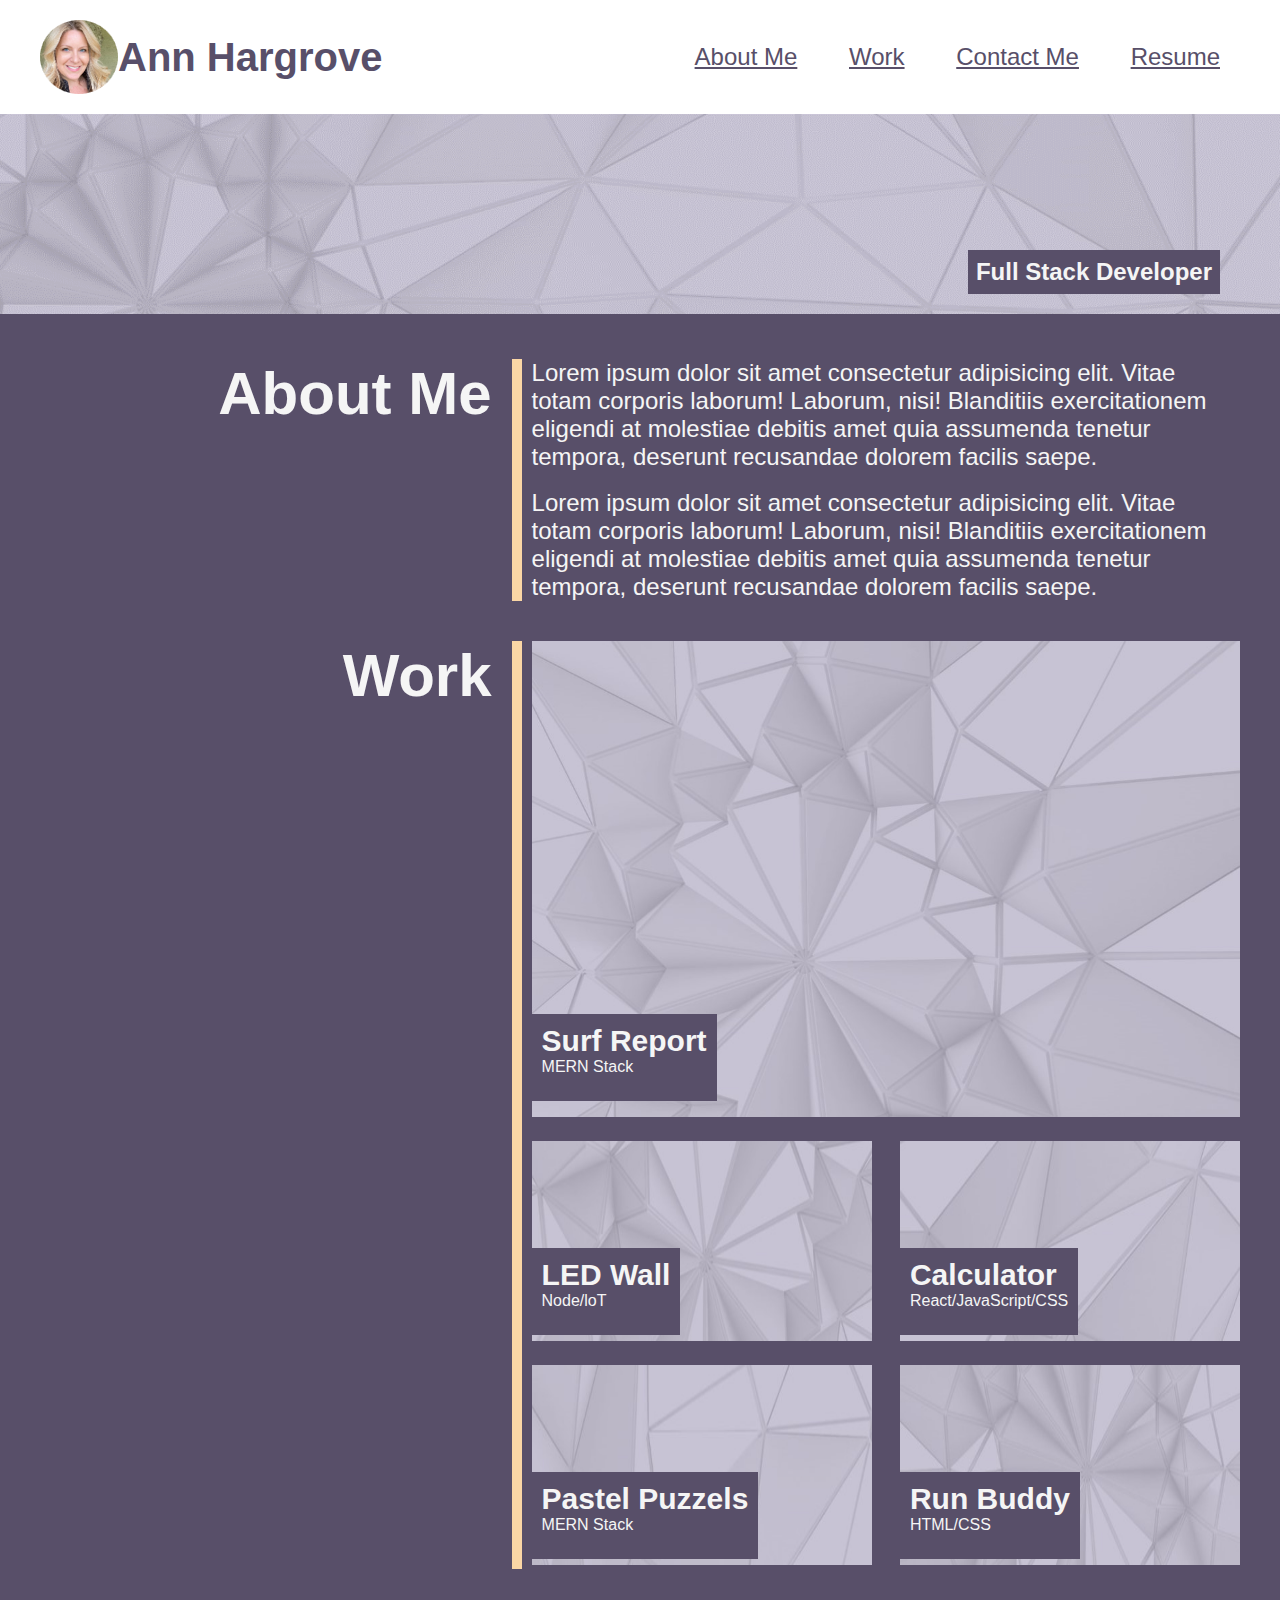
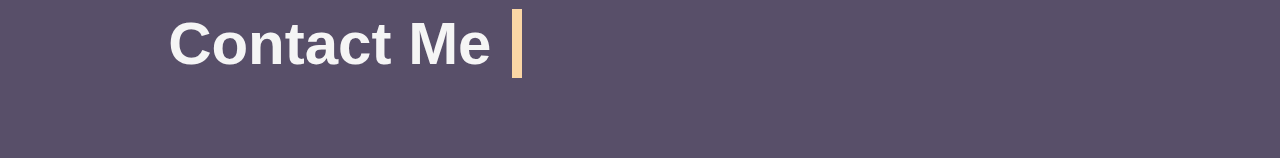
==== commit 2498f8be: "Made the website responsive" ====
--- a/index.html
+++ b/index.html
@@ -4,7 +4,13 @@
     <title>Ann Hargrove Portfolio</title>
     <meta charset="UTF-8" />
     <meta name="viewport" content="width=device-width, initial-scale=1.0" />
-    <link rel="stylesheet" href="https://cdnjs.cloudflare.com/ajax/libs/font-awesome/6.6.0/css/all.min.css" integrity="sha512-Kc323vGBEqzTmouAECnVceyQqyqdsSiqLQISBL29aUW4U/M7pSPA/gEUZQqv1cwx4OnYxTxve5UMg5GT6L4JJg==" crossorigin="anonymous" referrerpolicy="no-referrer" />
+    <link
+      rel="stylesheet"
+      href="https://cdnjs.cloudflare.com/ajax/libs/font-awesome/6.6.0/css/all.min.css"
+      integrity="sha512-Kc323vGBEqzTmouAECnVceyQqyqdsSiqLQISBL29aUW4U/M7pSPA/gEUZQqv1cwx4OnYxTxve5UMg5GT6L4JJg=="
+      crossorigin="anonymous"
+      referrerpolicy="no-referrer"
+    />
     <link rel="stylesheet" href="assets/css/style.css" />
   </head>
 
@@ -83,56 +89,53 @@
                 <h3 class="subtitles">LED Wall</h3>
                 <p class="description">Node/loT</p>
               </div>
-              <img
-                src="assets/images/ledwall.jpg"
-                alt="placeholder"
-              />
+              <img src="assets/images/ledwall.jpg" alt="placeholder" />
             </div>
             <div class="project-item">
               <div class="project-item-title">
                 <h3 class="subtitles">Calculator</h3>
                 <p class="description">React/JavaScript/CSS</p>
               </div>
-              <img
-                src="assets/images/calculator.jpg"
-                alt="placeholder"
-              />
+              <img src="assets/images/calculator.jpg" alt="placeholder" />
             </div>
             <div class="project-item">
               <div class="project-item-title">
                 <h3 class="subtitles">Pastel Puzzels</h3>
                 <p class="description">MERN Stack</p>
               </div>
-              <img
-                src="assets/images/pastelpuzzels.jpg"
-                alt="placeholder"
-              />
+              <img src="assets/images/pastelpuzzels.jpg" alt="placeholder" />
             </div>
             <div class="project-item">
               <div class="project-item-title">
                 <h3 class="subtitles">Run Buddy</h3>
                 <p class="description">HTML/CSS</p>
               </div>
-              <img
-                src="assets/images/runbuddy.jpg"
-                alt="placeholder"
-              />
+              <img src="assets/images/runbuddy.jpg" alt="placeholder" />
             </div>
           </div>
         </div>
       </div>
-      <div id="contact-me-container">
+      <div id="contact-me-container" class="row">
         <div class="contact-me-left left">
           <h2 class="headings">Contact Me</h2>
         </div>
         <div class="contact-me-right right">
-          <h3>
-            <a class="subtitles" href="mailto:annhargrove21@gmail.com"
-              >annhargrove21@gmail.com</a
-            >
-          </h3>
+          <a class="subtitles" href="mailto:annhargrove21@gmail.com"
+            ><i class="fa-solid fa-envelope"></i
+          ></a>
+          <a class="subtitles" href="https://www.linkedin.com/in/ann-hargrove" target="_blank" rel="noopener noreferrer"
+            ><i class="fa-brands fa-linkedin"></i
+          ></a>
+          <a class="subtitles" href="https://https://github.com/agrove21" target="_blank" rel="noopener noreferrer"><i class="fa-brands fa-github-alt"></i></a>
         </div>
       </div>
     </main>
+
+    <script>
+      document.querySelector('.menu-icon').addEventListener('click', function(){
+        const nav = document.querySelector('nav');
+        nav.classList.toggle('show')
+      })
+    </script>
   </body>
 </html>
--- a/assets/css/style.css
+++ b/assets/css/style.css
@@ -193,13 +193,16 @@
 #contact-me-container {
   display: flex;
   padding-bottom: 20px;
+  align-items: center;
   gap: 10px;
 }
 
 .contact-me-right {
+  display: flex;
+  justify-content: flex-start;
+  gap: 50px;
   font-size: 20px;
   padding-left: 20px;
-  /* width: 400px; */
 }
 
 /* Tablets - header changes color */
@@ -208,21 +211,63 @@
     display: block;
   }
   .header nav {
+    display: none;
     font-size: 20px;
+    position: absolute;
+    min-width: 250px;
+    top: 113px;
+    z-index: 10;
+    right: 0;
+    background-color: white;
+  }
+
+  .header .show {
+    display: block;
+  }
+
+  .header ul {
+    display: flex;
+    flex-direction: column;
+    gap: 10px;
+    padding: 10px;
+    align-items: flex-end;
+  }
+
+  .content {
+    padding-left: 0;
+  }
+
+  .headings {
+    font-size: 50px;
+    text-align: right;
+    padding-right: 15px;
+    padding-left: 10px;
   }
 }
 
 /* Large smartphones - navbar changes color */
 @media screen and (max-width: 768px) {
-  header {
-    height: auto;
+  .row {
+    flex-wrap: wrap;
+  }
+  .left, .right {
+    width: 100%;
+    padding: 0 8px;
+  }
+
+  .project-item {
+    width: 100%;
+  }
+
+  .contact-me-right {
+    justify-content: center;
+    padding-top: 20px;
   }
 }
 
 /* Small smartphones - image placeholders change color */
 @media screen and (max-width: 576px) {
-  .header {
-    height: auto;
-    text-align: center;
+  .header h1 {
+    font-size: 25px;
   }
 }